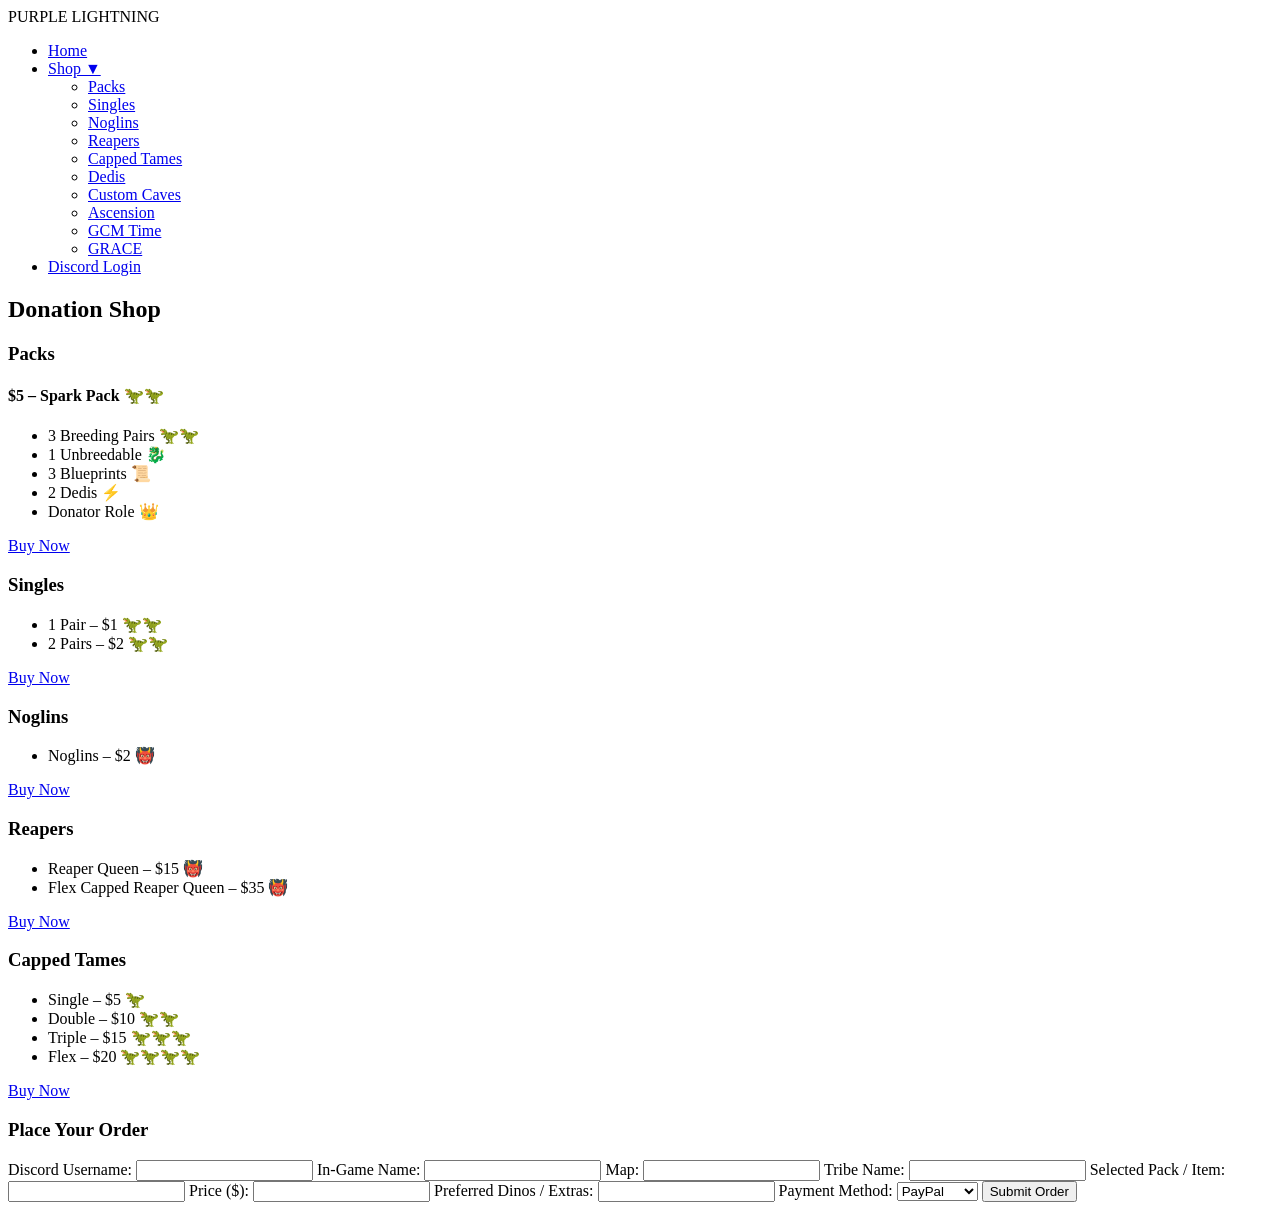
==== shop.html @ f222395e "Update site with new files" ====
<!DOCTYPE html>
<html lang="en">
<head>
<meta charset="UTF-8">
<meta name="viewport" content="width=device-width, initial-scale=1.0">
<title>Purple Lightning | Shop</title>
<link rel="stylesheet" href="/jair.github.io/style.css">
</head>
<body>
<nav>
  <div class="logo">PURPLE LIGHTNING</div>
  <ul>
    <li><a href="/jair.github.io/index.html">Home</a></li>
    <li class="dropdown">
      <a href="#">Shop ▼</a>
      <ul class="dropdown-menu">
        <li><a href="#packs">Packs</a></li>
        <li><a href="#singles">Singles</a></li>
        <li><a href="#noglins">Noglins</a></li>
        <li><a href="#reapers">Reapers</a></li>
        <li><a href="#capped">Capped Tames</a></li>
        <li><a href="#dedis">Dedis</a></li>
        <li><a href="#caves">Custom Caves</a></li>
        <li><a href="#ascension">Ascension</a></li>
        <li><a href="#gcm">GCM Time</a></li>
        <li><a href="#grace">GRACE</a></li>
      </ul>
    </li>
    <li><a href="#">Discord Login</a></li>
  </ul>
  <div class="user-profile" id="userProfile" style="display:none;">
    <img src="" alt="Profile" id="pfp">
    <span id="username"></span>
  </div>
</nav>

<div class="bg"></div>

<section id="shop">
  <h2>Donation Shop</h2>

  <!-- Packs Tab -->
  <div class="tab-content active" id="packs">
    <h3>Packs</h3>
    <div class="card">
      <h4>$5 – Spark Pack 🦖🦖</h4>
      <ul>
        <li>3 Breeding Pairs 🦖🦖</li>
        <li>1 Unbreedable 🐉</li>
        <li>3 Blueprints 📜</li>
        <li>2 Dedis ⚡</li>
        <li>Donator Role 👑</li>
      </ul>
      <a class="button" href="#orderForm" onclick="selectPack('Spark Pack', 5)">Buy Now</a>
    </div>
    <!-- Add other packs similarly -->
  </div>

  <!-- Singles Tab -->
  <div class="tab-content" id="singles">
    <h3>Singles</h3>
    <div class="card">
      <ul>
        <li>1 Pair – $1 🦖🦖</li>
        <li>2 Pairs – $2 🦖🦖</li>
      </ul>
      <a class="button" href="#orderForm" onclick="selectPack('Singles', 1)">Buy Now</a>
    </div>
  </div>

  <!-- Noglins Tab -->
  <div class="tab-content" id="noglins">
    <h3>Noglins</h3>
    <div class="card">
      <ul>
        <li>Noglins – $2 👹</li>
      </ul>
      <a class="button" href="#orderForm" onclick="selectPack('Noglins', 2)">Buy Now</a>
    </div>
  </div>

  <!-- Reapers Tab -->
  <div class="tab-content" id="reapers">
    <h3>Reapers</h3>
    <div class="card">
      <ul>
        <li>Reaper Queen – $15 👹</li>
        <li>Flex Capped Reaper Queen – $35 👹</li>
      </ul>
      <a class="button" href="#orderForm" onclick="selectPack('Reapers', 15)">Buy Now</a>
    </div>
  </div>

  <!-- Capped Tames Tab -->
  <div class="tab-content" id="capped">
    <h3>Capped Tames</h3>
    <div class="card">
      <ul>
        <li>Single – $5 🦖</li>
        <li>Double – $10 🦖🦖</li>
        <li>Triple – $15 🦖🦖🦖</li>
        <li>Flex – $20 🦖🦖🦖🦖</li>
      </ul>
      <a class="button" href="#orderForm" onclick="selectPack('Capped Tames', 5)">Buy Now</a>
    </div>
  </div>

  <!-- Dedis, Custom Caves, Ascension, GCM, GRACE – same structure -->

  <!-- Order Form -->
  <div id="orderForm" class="card">
    <h3>Place Your Order</h3>
    <form id="shopForm">
      <label>Discord Username:</label>
      <input type="text" name="discord" required>
      <label>In-Game Name:</label>
      <input type="text" name="ign" required>
      <label>Map:</label>
      <input type="text" name="map" required>
      <label>Tribe Name:</label>
      <input type="text" name="tribe" required>
      <label>Selected Pack / Item:</label>
      <input type="text" name="item" id="selectedItem" readonly>
      <label>Price ($):</label>
      <input type="text" name="price" id="selectedPrice" readonly>
      <label>Preferred Dinos / Extras:</label>
      <input type="text" name="extras">
      <label>Payment Method:</label>
      <select name="payment">
        <option>PayPal</option>
        <option>Cash App</option>
        <option>Card</option>
      </select>
      <button type="submit" class="button">Submit Order</button>
    </form>
  </div>
</section>

<script src="/jair.github.io/script.js"></script>
</body>
</html>
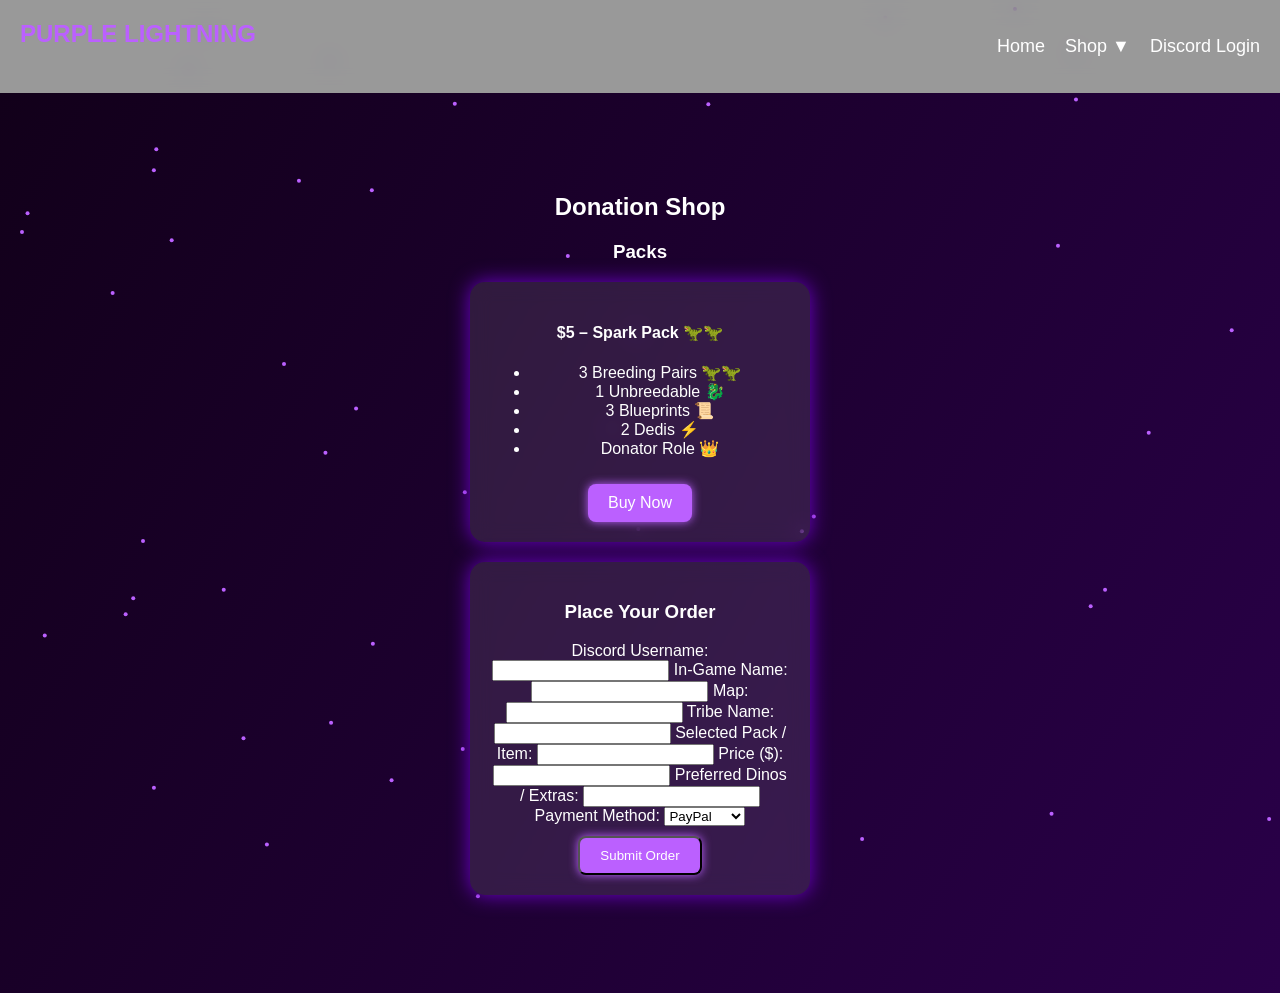
==== commit a7d86b2f: "Fully integrated shop with dropdown, buy, Discord login" ====
--- a/shop.html
+++ b/shop.html
@@ -4,13 +4,13 @@
 <meta charset="UTF-8">
 <meta name="viewport" content="width=device-width, initial-scale=1.0">
 <title>Purple Lightning | Shop</title>
-<link rel="stylesheet" href="/jair.github.io/style.css">
+<link rel="stylesheet" href="style.css">
 </head>
 <body>
 <nav>
   <div class="logo">PURPLE LIGHTNING</div>
   <ul>
-    <li><a href="/jair.github.io/index.html">Home</a></li>
+    <li><a href="index.html">Home</a></li>
     <li class="dropdown">
       <a href="#">Shop ▼</a>
       <ul class="dropdown-menu">
@@ -26,7 +26,7 @@
         <li><a href="#grace">GRACE</a></li>
       </ul>
     </li>
-    <li><a href="#">Discord Login</a></li>
+    <li><a href="#" id="discordLogin">Discord Login</a></li>
   </ul>
   <div class="user-profile" id="userProfile" style="display:none;">
     <img src="" alt="Profile" id="pfp">
@@ -39,7 +39,7 @@
 <section id="shop">
   <h2>Donation Shop</h2>
 
-  <!-- Packs Tab -->
+  <!-- Packs -->
   <div class="tab-content active" id="packs">
     <h3>Packs</h3>
     <div class="card">
@@ -53,10 +53,10 @@
       </ul>
       <a class="button" href="#orderForm" onclick="selectPack('Spark Pack', 5)">Buy Now</a>
     </div>
-    <!-- Add other packs similarly -->
+    <!-- Add other packs in the same format -->
   </div>
 
-  <!-- Singles Tab -->
+  <!-- Singles -->
   <div class="tab-content" id="singles">
     <h3>Singles</h3>
     <div class="card">
@@ -68,7 +68,7 @@
     </div>
   </div>
 
-  <!-- Noglins Tab -->
+  <!-- Noglins -->
   <div class="tab-content" id="noglins">
     <h3>Noglins</h3>
     <div class="card">
@@ -79,7 +79,7 @@
     </div>
   </div>
 
-  <!-- Reapers Tab -->
+  <!-- Reapers -->
   <div class="tab-content" id="reapers">
     <h3>Reapers</h3>
     <div class="card">
@@ -91,7 +91,7 @@
     </div>
   </div>
 
-  <!-- Capped Tames Tab -->
+  <!-- Capped Tames -->
   <div class="tab-content" id="capped">
     <h3>Capped Tames</h3>
     <div class="card">
@@ -104,8 +104,6 @@
       <a class="button" href="#orderForm" onclick="selectPack('Capped Tames', 5)">Buy Now</a>
     </div>
   </div>
-
-  <!-- Dedis, Custom Caves, Ascension, GCM, GRACE – same structure -->
 
   <!-- Order Form -->
   <div id="orderForm" class="card">
@@ -136,6 +134,6 @@
   </div>
 </section>
 
-<script src="/jair.github.io/script.js"></script>
+<script src="script.js"></script>
 </body>
 </html>
--- a/style.css
+++ b/style.css
@@ -0,0 +1,19 @@
+body, html {margin:0; padding:0; font-family:Arial,sans-serif; color:white;} 
+.bg {position:fixed;width:100%;height:100%; background:linear-gradient(120deg,#12001a,#350060,#6c00c8); background-size:300% 300%; animation:gradientMove 12s ease infinite; z-index:-1;} 
+@keyframes gradientMove {0% {background-position:0% 50%;} 50% {background-position:100% 50%;} 100% {background-position:0% 50%;} } 
+nav {display:flex; justify-content:space-between; padding:20px; background:rgba(0,0,0,0.4); backdrop-filter:blur(10px);} 
+nav .logo {font-size:24px; font-weight:bold; color:#bb60ff;} 
+nav ul {list-style:none; display:flex; gap:20px;} 
+nav ul li a {color:white; text-decoration:none; font-size:18px;} 
+.tab-content {display:none;}
+.tab-content.active {display:block;}
+.dropdown-menu {display:none; position:absolute; background:rgba(0,0,0,0.8); list-style:none; padding:10px; border-radius:8px;}
+.dropdown-menu li {margin:5px 0;}
+.dropdown-menu li a {color:white;}
+section {padding:80px 20px; text-align:center;} 
+.card {background:rgba(255,255,255,0.1); padding:20px; margin:auto; width:300px; border-radius:15px; backdrop-filter:blur(10px); box-shadow:0 0 20px #6c00c8; margin-bottom:20px;} 
+.button {display:inline-block; background:#bb60ff; padding:10px 20px; margin-top:10px; color:white; text-decoration:none; border-radius:8px; box-shadow:0 0 10px #bb60ff;} 
+#particle-canvas {z-index:0;}
+nav, section, .card {position: relative; z-index: 1;}
+.user-profile {display:flex; align-items:center; gap:10px;}
+.user-profile img {width:40px; height:40px; border-radius:50%;}
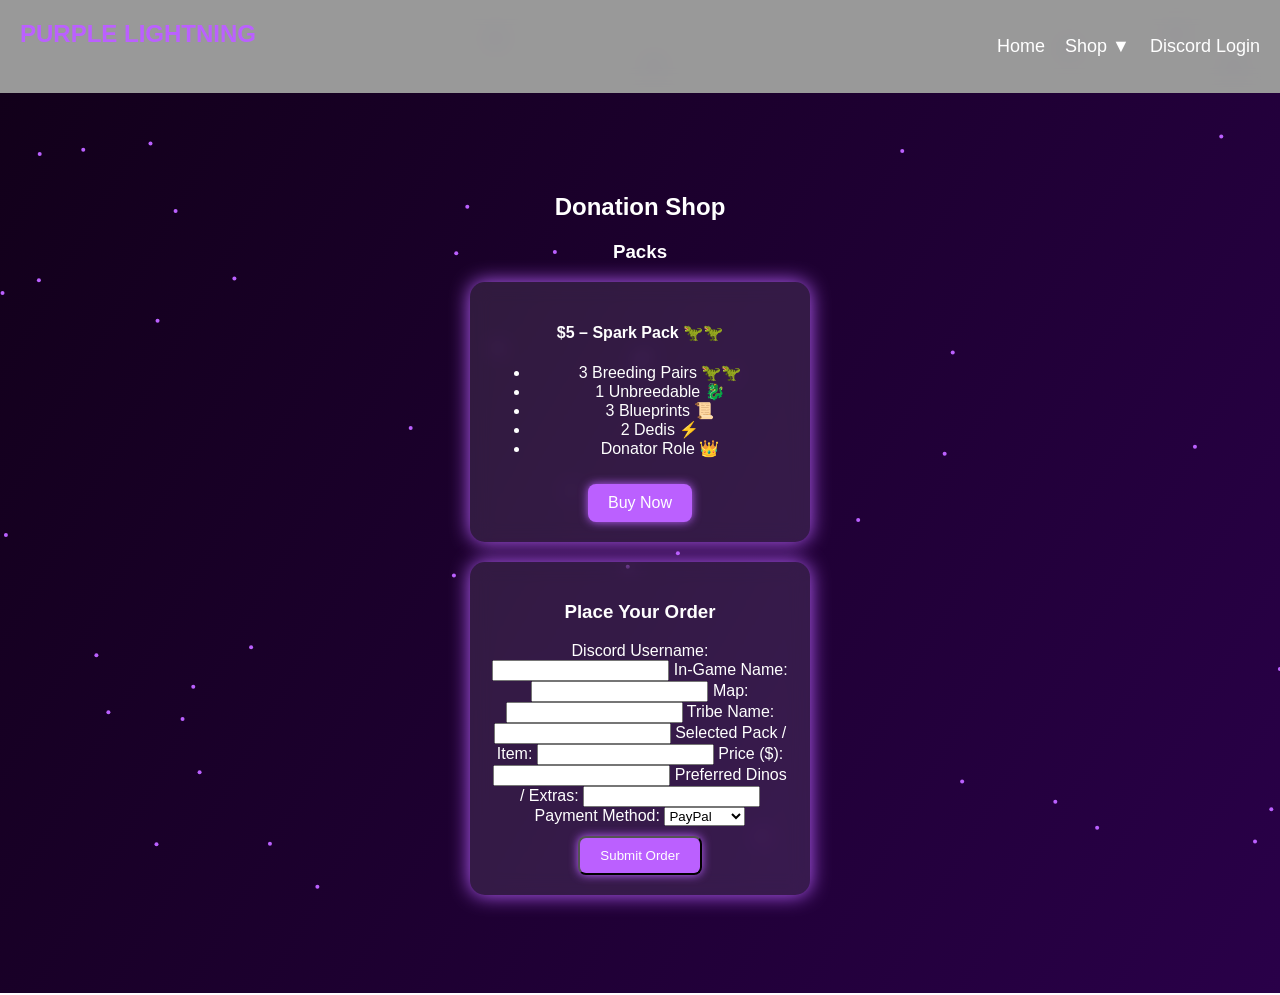
==== commit 92a2b5b4: "Full site upgrade with donor wall and neon shop" ====
--- a/shop.html
+++ b/shop.html
@@ -53,57 +53,11 @@
       </ul>
       <a class="button" href="#orderForm" onclick="selectPack('Spark Pack', 5)">Buy Now</a>
     </div>
-    <!-- Add other packs in the same format -->
+    <!-- Repeat for other packs -->
   </div>
 
-  <!-- Singles -->
-  <div class="tab-content" id="singles">
-    <h3>Singles</h3>
-    <div class="card">
-      <ul>
-        <li>1 Pair – $1 🦖🦖</li>
-        <li>2 Pairs – $2 🦖🦖</li>
-      </ul>
-      <a class="button" href="#orderForm" onclick="selectPack('Singles', 1)">Buy Now</a>
-    </div>
-  </div>
-
-  <!-- Noglins -->
-  <div class="tab-content" id="noglins">
-    <h3>Noglins</h3>
-    <div class="card">
-      <ul>
-        <li>Noglins – $2 👹</li>
-      </ul>
-      <a class="button" href="#orderForm" onclick="selectPack('Noglins', 2)">Buy Now</a>
-    </div>
-  </div>
-
-  <!-- Reapers -->
-  <div class="tab-content" id="reapers">
-    <h3>Reapers</h3>
-    <div class="card">
-      <ul>
-        <li>Reaper Queen – $15 👹</li>
-        <li>Flex Capped Reaper Queen – $35 👹</li>
-      </ul>
-      <a class="button" href="#orderForm" onclick="selectPack('Reapers', 15)">Buy Now</a>
-    </div>
-  </div>
-
-  <!-- Capped Tames -->
-  <div class="tab-content" id="capped">
-    <h3>Capped Tames</h3>
-    <div class="card">
-      <ul>
-        <li>Single – $5 🦖</li>
-        <li>Double – $10 🦖🦖</li>
-        <li>Triple – $15 🦖🦖🦖</li>
-        <li>Flex – $20 🦖🦖🦖🦖</li>
-      </ul>
-      <a class="button" href="#orderForm" onclick="selectPack('Capped Tames', 5)">Buy Now</a>
-    </div>
-  </div>
+  <!-- Singles, Noglins, Reapers, Capped Tames, etc. -->
+  <!-- Each as separate .tab-content div -->
 
   <!-- Order Form -->
   <div id="orderForm" class="card">
@@ -136,4 +90,4 @@
 
 <script src="script.js"></script>
 </body>
-</html>
+</html>
--- a/style.css
+++ b/style.css
@@ -11,9 +11,16 @@
 .dropdown-menu li {margin:5px 0;}
 .dropdown-menu li a {color:white;}
 section {padding:80px 20px; text-align:center;} 
-.card {background:rgba(255,255,255,0.1); padding:20px; margin:auto; width:300px; border-radius:15px; backdrop-filter:blur(10px); box-shadow:0 0 20px #6c00c8; margin-bottom:20px;} 
+.card {background:rgba(255,255,255,0.1); padding:20px; margin:auto; width:300px; border-radius:15px; backdrop-filter:blur(10px); box-shadow:0 0 20px #bb60ff; margin-bottom:20px;} 
 .button {display:inline-block; background:#bb60ff; padding:10px 20px; margin-top:10px; color:white; text-decoration:none; border-radius:8px; box-shadow:0 0 10px #bb60ff;} 
 #particle-canvas {z-index:0;}
 nav, section, .card {position: relative; z-index: 1;}
 .user-profile {display:flex; align-items:center; gap:10px;}
 .user-profile img {width:40px; height:40px; border-radius:50%;}
+.donor-wall { display:flex; justify-content:center; gap:20px; margin-top:40px; }
+.donor { background:rgba(255,255,255,0.05); padding:20px; border-radius:15px; text-align:center; box-shadow:0 0 20px #bb60ff; width:150px; }
+.donor.first { box-shadow:0 0 30px #ffd700; }
+.donor.second { box-shadow:0 0 25px #c0c0c0; }
+.donor.third { box-shadow:0 0 25px #cd7f32; }
+.donor h3 { margin:10px 0 5px; }
+.donor p { font-size:14px; }
